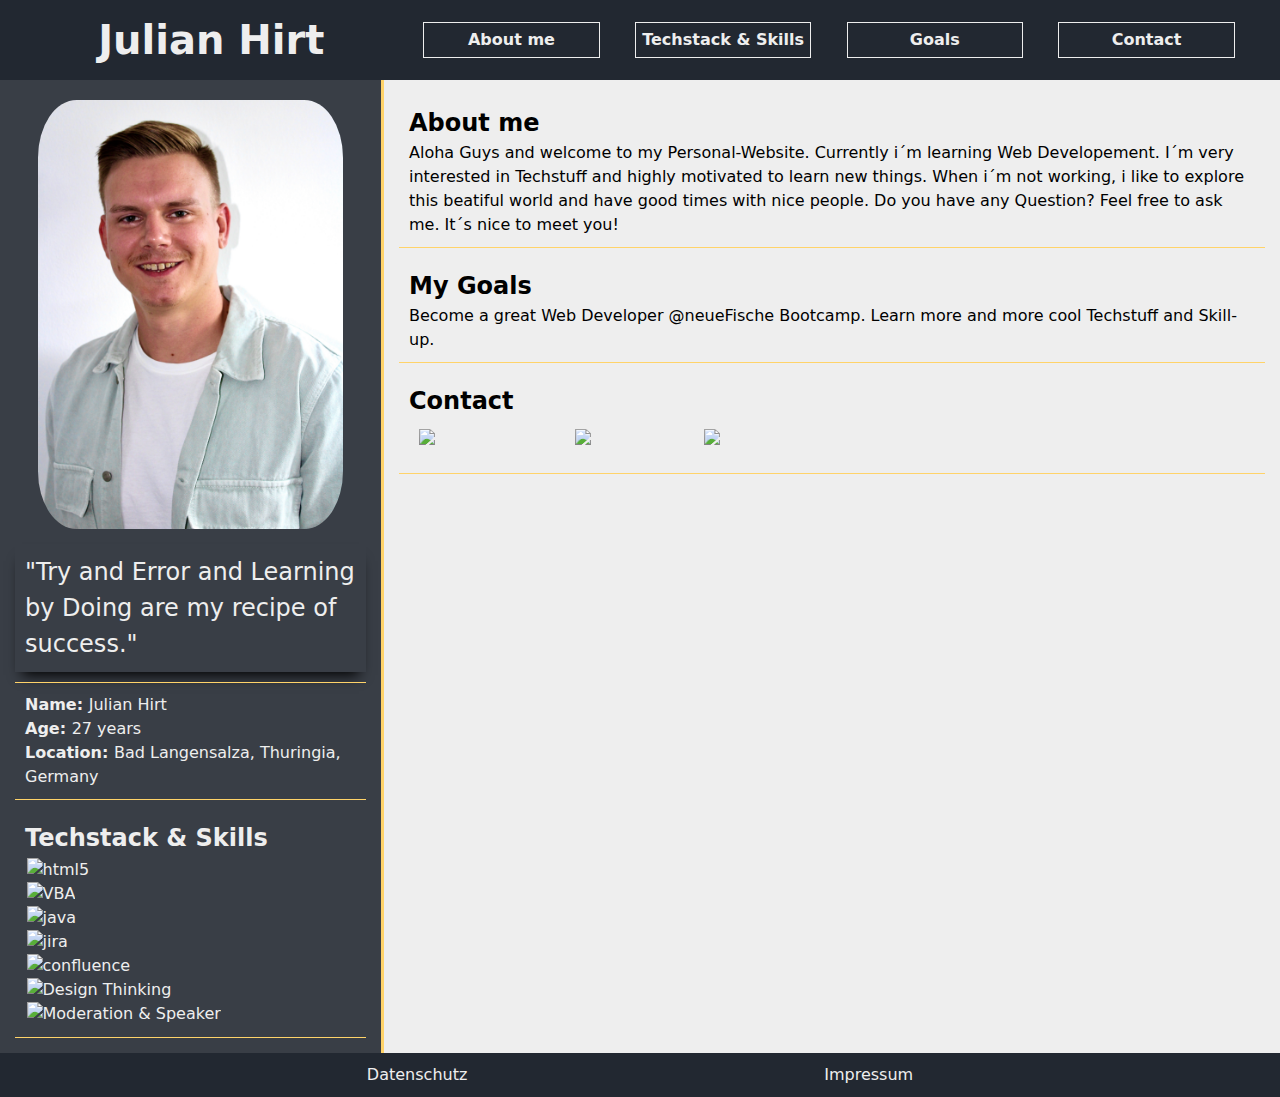
==== Index.html @ 3b86f061 "change directionary of index" ====
<!DOCTYPE html>
<html lang="en">
  <head>
    <meta charset="UTF-8" />
    <meta http-equiv="X-UA-Compatible" content="IE=edge" />
    <meta name="viewport" content="width=device-width, initial-scale=1.0" />
    <title>Julian´s Personal-Website</title>
    <link rel="stylesheet" href="../CSS/styles.css" />
  </head>

  <body>
    <header>
      <h1 class="headline">Julian Hirt</h1>
      <nav class="button">
        <a class="btn-epic" href="#aboutme">About me</a>
        <a href="#skills">Techstack & Skills</a>
        <a href="#goals">Goals</a>
        <a href="#contact">Contact</a>
      </nav>
    </header>

    <main>
      <section class="profil">
        <article class="fotocontainer">
          <img src="../CSS/images/IMG_6051.jpeg" alt="picture of Julian Hirt" />
          <p class="zitat">
            "Try and Error and Learning by Doing are my recipe of success."
          </p>
        </article>

        <article class="dates">
          <p><span>Name: </span>Julian Hirt</p>
          <p><span>Age: </span>27 years</p>
          <p><span>Location: </span>Bad Langensalza, Thuringia, Germany</p>
        </article>

        <article id="skills" class="techstack">
          <h2>Techstack & Skills</h2>
          <ul>
            <li>
              <img
                src="https://img.shields.io/badge/html5-%23E34F26.svg?style=for-the-badge&logo=html5&logoColor=white"
                alt="html5"
              />
            </li>
            <li>
              <img
                src="https://img.shields.io/badge/css3-%231572B6.svg?style=for-the-badge&logo=css3&logoColor=white)"
                alt="VBA"
              />
            </li>
            <li>
              <img
                src="https://img.shields.io/badge/javascript-%23323330.svg?style=for-the-badge&logo=javascript&logoColor=%23F7DF1E"
                alt="java"
              />
            </li>
            <li>
              <img
                src="https://img.shields.io/badge/jira-%230A0FFF.svg?style=for-the-badge&logo=jira&logoColor=white"
                alt="jira"
              />
            </li>
            <li>
              <img
                src="https://img.shields.io/badge/confluence-%23172BF4.svg?style=for-the-badge&logo=confluence&logoColor=white"
                alt="confluence"
              />
            </li>
            <li>
              <img
                src="https://img.shields.io/badge/-Design%20Thinking-lightgrey"
                alt="Design Thinking"
              />
            </li>
            <li>
              <img
                src="https://img.shields.io/badge/-Moderation%20%26%20Speaker-green"
                alt="Moderation & Speaker"
              />
            </li>
          </ul>
        </article>
      </section>

      <section class="description">
        <article id="aboutme">
          <h2>About me</h2>
          <p>
            Aloha Guys and welcome to my Personal-Website. Currently i´m
            learning Web Developement. I´m very interested in Techstuff and
            highly motivated to learn new things. When i´m not working, i like
            to explore this beatiful world and have good times with nice people.
            Do you have any Question? Feel free to ask me. It´s nice to meet
            you!
          </p>
        </article>

        <article id="goals">
          <h2>My Goals</h2>
          <p>
            Become a great Web Developer @neueFische Bootcamp. Learn more and
            more cool Techstuff and Skill-up.
          </p>
        </article>

        <article id="contact">
          <h2>Contact</h2>
          <div class="socials">
            <p>
              <a href="https://instagram.com/julian.hrt"
                ><img
                  src="https://cdn-icons-png.flaticon.com/512/174/174855.png"
                  alt="instagram-icon"
              /></a>
            </p>
            <p>
              <a href="https://github.com/JulianHrt"
                ><img
                  src="https://cdn-icons-png.flaticon.com/512/3291/3291695.png"
                  alt="Github-icon"
              /></a>
            </p>
            <p>
              <a href="mailto:julian.hirt94@web.de"
                ><img
                  src="https://cdn-icons-png.flaticon.com/512/646/646094.png"
                  alt="Mail-icon"
              /></a>
            </p>
          </div>
        </article>
      </section>
    </main>

    <footer>
      <a href="">Datenschutz</a>
      <a href="">Impressum</a>
    </footer>
  </body>
</html>
---- CSS/styles.css ----
* {
  box-sizing: border-box;
  padding: 0;
  margin: 0;
}

body {
  font-family: system-ui, -apple-system, BlinkMacSystemFont, "Segoe UI", Roboto,
    Oxygen, Ubuntu, Cantarell, "Open Sans", "Helvetica Neue", sans-serif;
  font-size: 10;
  line-height: 1.5;
}

h1 {
  font-weight: bold;
  font-size: 2.5rem;
  padding-left: 7%;
}

h2 {
  font-weight: bold;
  font-size: 1.5rem;
}

header {
  display: flex;
  justify-content: space-between;
  align-items: center;
  flex-wrap: wrap;
  _position: fixed;
  width: 100%;
  padding: 10px;
  background-color: #222831;
  color: #eeeeee;
  box-shadow: 0px 10px 13px -7px #000000;
  z-index: 10;
}

main {
  display: flex;
  justify-content: center;
}

nav {
  display: flex;
  justify-content: space-evenly;
  flex-wrap: wrap;
  width: 70%;
  font-size: large;
  font-weight: bold;
}

.profil {
  display: flex;
  flex-direction: column;
  flex-wrap: wrap;
  justify-content: flex-start;
  align-items: left;
  border-right: 3px solid #ffd369;
  padding: 10px;
  background-color: #393e46;
  color: #eeeeee;
  max-width: 30%;
}

.fotocontainer {
  display: flex;
  flex-direction: column;
  justify-content: space-around;
  align-items: center;
  flex-wrap: nowrap;
}

.fotocontainer img {
  border-radius: 15%;
  max-width: 90%;
  max-height: 90%;
  padding: 10px;
}

.zitat {
  font-weight: inherit;
  font-size: 1.5rem;
  margin: 5px;
  padding: 10px;
  box-shadow: 0px 10px 13px -7px #000000;
}

.dates {
  padding: 10px;
  margin: 5px;
  border-bottom: 1px solid #ffd369;
  border-top: 1px solid #ffd369;
}

.dates span {
  font-weight: bold;
}

.techstack {
  padding: 10px;
  margin: 5px;
  border-bottom: 1px solid #ffd369;
}

.techstack img:hover {
  width: 50%;
}

ul {
  list-style: none;
  padding: 1.5px;
}

.description {
  display: flex;
  flex-direction: column;
  flex-wrap: wrap;
  justify-content: flex-start;
  background-color: #eeeeee;
  max-width: 70%;
  padding: 10px;
}

.description article {
  margin: 5px;
  padding: 10px;

  border-bottom: 1px solid #ffd369;
}

.socials {
  display: flex;
}

.socials img {
  height: 50px;
  width: 50px;
  padding: 10px;
}

.socials img:hover {
  height: 100px;
  width: 100px;
}

footer {
  display: flex;
  justify-content: space-evenly;
  background-color: #222831;
  color: #eeeeee;
  padding: 10px;
}

a {
  color: #eeeeee;
  text-decoration: none;
}

nav a {
  padding: 10px;
}

_nav a:hover {
  border-bottom: solid #ffd369;
}

nav a {
  color: #eeeeee;
  border: 1px #eeeeee solid;
  padding: 5px;
  text-align: center;
  font-size: 1rem;
  transition: border 0.1s;
  width: 20%;
}

nav a:hover {
  border: 2px solid #ffd369;
  font-size: 1.25rem;
  text-align: center;
}
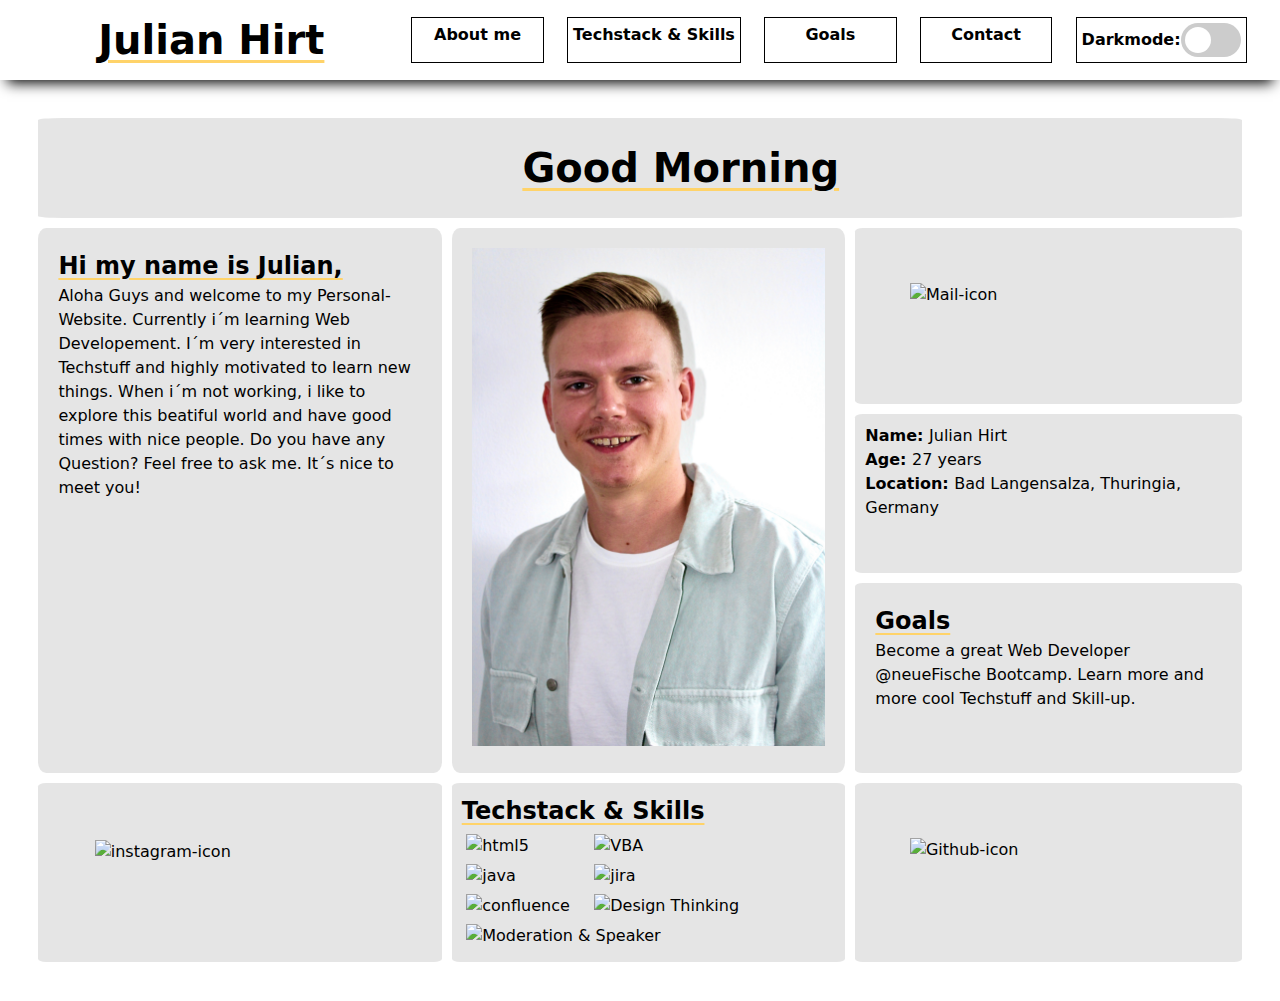
==== commit 214ce4fb: "redesign my personal website" ====
--- a/Index.html
+++ b/Index.html
@@ -4,29 +4,35 @@
     <meta charset="UTF-8" />
     <meta http-equiv="X-UA-Compatible" content="IE=edge" />
     <meta name="viewport" content="width=device-width, initial-scale=1.0" />
-    <title>Julian´s Personal-Website</title>
-    <link rel="stylesheet" href="../CSS/styles.css" />
+    <title>Document</title>
+    <link rel="stylesheet" href="/CSS/styles.css" />
+    <script src="/JS/index.js" defer></script>
   </head>
-
   <body>
     <header>
-      <h1 class="headline">Julian Hirt</h1>
-      <nav class="button">
-        <a class="btn-epic" href="#aboutme">About me</a>
+      <h1>Julian Hirt</h1>
+      <nav>
+        <a href="#aboutme">About me</a>
         <a href="#skills">Techstack & Skills</a>
         <a href="#goals">Goals</a>
         <a href="#contact">Contact</a>
+        <div class="settings__darkmode"><p>Darkmode: </p>
+        <label class="settings__switch"><input type="checkbox" data-js="switch"></input><span class="slider round"></span></label>
+        </div>
       </nav>
     </header>
 
     <main>
-      <section class="profil">
+      <section class="gridcontainer">
         <article class="fotocontainer">
-          <img src="../CSS/images/IMG_6051.jpeg" alt="picture of Julian Hirt" />
-          <p class="zitat">
-            "Try and Error and Learning by Doing are my recipe of success."
-          </p>
+          <img
+            src="/CSS/images/IMG_6051.jpeg"
+            alt="picture of Julian Hirt"
+            class="fotobox"
+          />
         </article>
+
+        <article class="greeting"><h1 data-js="display">Good Morning</h1></article>
 
         <article class="dates">
           <p><span>Name: </span>Julian Hirt</p>
@@ -81,11 +87,9 @@
             </li>
           </ul>
         </article>
-      </section>
 
-      <section class="description">
-        <article id="aboutme">
-          <h2>About me</h2>
+        <article id="aboutme" class="aboutme">
+          <h2>Hi my name is Julian,</h2>
           <p>
             Aloha Guys and welcome to my Personal-Website. Currently i´m
             learning Web Developement. I´m very interested in Techstuff and
@@ -96,46 +100,46 @@
           </p>
         </article>
 
-        <article id="goals">
-          <h2>My Goals</h2>
+        <article id="goals" class="goalss">
+          <h2>Goals</h2>
           <p>
             Become a great Web Developer @neueFische Bootcamp. Learn more and
             more cool Techstuff and Skill-up.
           </p>
         </article>
 
-        <article id="contact">
-          <h2>Contact</h2>
-          <div class="socials">
-            <p>
-              <a href="https://instagram.com/julian.hrt"
-                ><img
-                  src="https://cdn-icons-png.flaticon.com/512/174/174855.png"
-                  alt="instagram-icon"
-              /></a>
-            </p>
-            <p>
-              <a href="https://github.com/JulianHrt"
-                ><img
-                  src="https://cdn-icons-png.flaticon.com/512/3291/3291695.png"
-                  alt="Github-icon"
-              /></a>
-            </p>
-            <p>
-              <a href="mailto:julian.hirt94@web.de"
-                ><img
-                  src="https://cdn-icons-png.flaticon.com/512/646/646094.png"
-                  alt="Mail-icon"
-              /></a>
-            </p>
-          </div>
+        <article class="instagram">
+          <p>
+            <a href="https://instagram.com/julian.hrt"
+              ><img
+                src="https://cdn-icons-png.flaticon.com/512/174/174855.png"
+                alt="instagram-icon"
+            /></a>
+          </p>
+        </article>
+
+        <article class="github">
+          <p>
+            <a href="https://github.com/JulianHrt"
+              ><img
+                src="https://cdn-icons-png.flaticon.com/512/3291/3291695.png"
+                alt="Github-icon"
+            /></a>
+          </p>
+        </article>
+
+        <article class="mail">
+          <p>
+            <a href="mailto:julian.hirt94@web.de"
+              ><img
+                src="https://cdn-icons-png.flaticon.com/512/646/646094.png"
+                alt="Mail-icon"
+            /></a>
+          </p>
         </article>
       </section>
     </main>
 
-    <footer>
-      <a href="">Datenschutz</a>
-      <a href="">Impressum</a>
-    </footer>
+    <footer></footer>
   </body>
 </html>
--- a/CSS/styles.css
+++ b/CSS/styles.css
@@ -1,182 +1,8 @@
-* {
-  box-sizing: border-box;
-  padding: 0;
-  margin: 0;
-}
-
-body {
-  font-family: system-ui, -apple-system, BlinkMacSystemFont, "Segoe UI", Roboto,
-    Oxygen, Ubuntu, Cantarell, "Open Sans", "Helvetica Neue", sans-serif;
-  font-size: 10;
-  line-height: 1.5;
-}
-
-h1 {
-  font-weight: bold;
-  font-size: 2.5rem;
-  padding-left: 7%;
-}
-
-h2 {
-  font-weight: bold;
-  font-size: 1.5rem;
-}
-
-header {
-  display: flex;
-  justify-content: space-between;
-  align-items: center;
-  flex-wrap: wrap;
-  _position: fixed;
-  width: 100%;
-  padding: 10px;
-  background-color: #222831;
-  color: #eeeeee;
-  box-shadow: 0px 10px 13px -7px #000000;
-  z-index: 10;
-}
-
-main {
-  display: flex;
-  justify-content: center;
-}
-
-nav {
-  display: flex;
-  justify-content: space-evenly;
-  flex-wrap: wrap;
-  width: 70%;
-  font-size: large;
-  font-weight: bold;
-}
-
-.profil {
-  display: flex;
-  flex-direction: column;
-  flex-wrap: wrap;
-  justify-content: flex-start;
-  align-items: left;
-  border-right: 3px solid #ffd369;
-  padding: 10px;
-  background-color: #393e46;
-  color: #eeeeee;
-  max-width: 30%;
-}
-
-.fotocontainer {
-  display: flex;
-  flex-direction: column;
-  justify-content: space-around;
-  align-items: center;
-  flex-wrap: nowrap;
-}
-
-.fotocontainer img {
-  border-radius: 15%;
-  max-width: 90%;
-  max-height: 90%;
-  padding: 10px;
-}
-
-.zitat {
-  font-weight: inherit;
-  font-size: 1.5rem;
-  margin: 5px;
-  padding: 10px;
-  box-shadow: 0px 10px 13px -7px #000000;
-}
-
-.dates {
-  padding: 10px;
-  margin: 5px;
-  border-bottom: 1px solid #ffd369;
-  border-top: 1px solid #ffd369;
-}
-
-.dates span {
-  font-weight: bold;
-}
-
-.techstack {
-  padding: 10px;
-  margin: 5px;
-  border-bottom: 1px solid #ffd369;
-}
-
-.techstack img:hover {
-  width: 50%;
-}
-
-ul {
-  list-style: none;
-  padding: 1.5px;
-}
-
-.description {
-  display: flex;
-  flex-direction: column;
-  flex-wrap: wrap;
-  justify-content: flex-start;
-  background-color: #eeeeee;
-  max-width: 70%;
-  padding: 10px;
-}
-
-.description article {
-  margin: 5px;
-  padding: 10px;
-
-  border-bottom: 1px solid #ffd369;
-}
-
-.socials {
-  display: flex;
-}
-
-.socials img {
-  height: 50px;
-  width: 50px;
-  padding: 10px;
-}
-
-.socials img:hover {
-  height: 100px;
-  width: 100px;
-}
-
-footer {
-  display: flex;
-  justify-content: space-evenly;
-  background-color: #222831;
-  color: #eeeeee;
-  padding: 10px;
-}
-
-a {
-  color: #eeeeee;
-  text-decoration: none;
-}
-
-nav a {
-  padding: 10px;
-}
-
-_nav a:hover {
-  border-bottom: solid #ffd369;
-}
-
-nav a {
-  color: #eeeeee;
-  border: 1px #eeeeee solid;
-  padding: 5px;
-  text-align: center;
-  font-size: 1rem;
-  transition: border 0.1s;
-  width: 20%;
-}
-
-nav a:hover {
-  border: 2px solid #ffd369;
-  font-size: 1.25rem;
-  text-align: center;
-}
+@import url(./components/global.css);
+@import url(./components/navigation.css);
+@import url(./components/socials.css);
+@import url(./components/techstack.css);
+@import url(./components/dates.css);
+@import url(./components/gridcontainer.css);
+@import url(./components/fotobox.css);
+@import url(./components/darkmodetoggle.css);
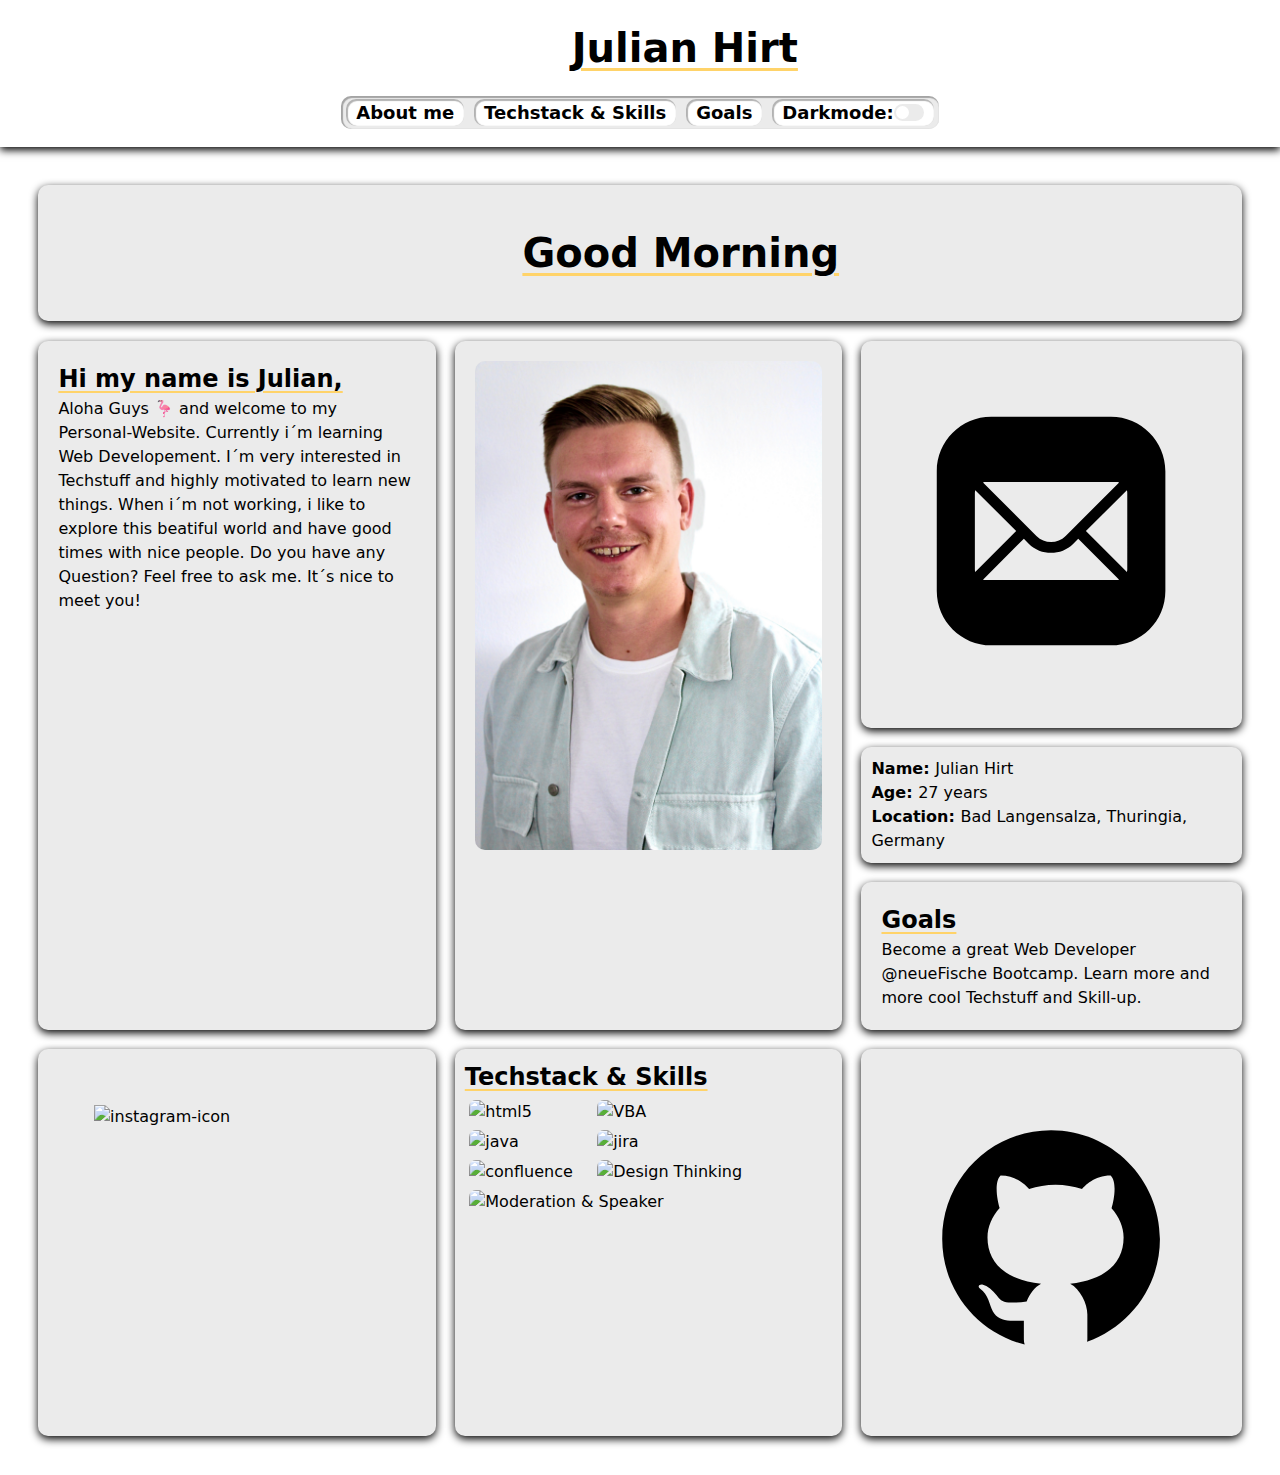
==== commit abc1eb7d: "add darkmode" ====
--- a/Index.html
+++ b/Index.html
@@ -14,10 +14,9 @@
       <nav>
         <a href="#aboutme">About me</a>
         <a href="#skills">Techstack & Skills</a>
-        <a href="#goals">Goals</a>
-        <a href="#contact">Contact</a>
+        <a href="#goals">Goals</a>  
         <div class="settings__darkmode"><p>Darkmode: </p>
-        <label class="settings__switch"><input type="checkbox" data-js="switch"></input><span class="slider round"></span></label>
+        <label class="settings__switch" for="checkbox"><input type="checkbox" id="checkbox"></input><span class="slider round"></span></label>
         </div>
       </nav>
     </header>
@@ -91,7 +90,7 @@
         <article id="aboutme" class="aboutme">
           <h2>Hi my name is Julian,</h2>
           <p>
-            Aloha Guys and welcome to my Personal-Website. Currently i´m
+            Aloha Guys <span>🦩</span> and welcome to my Personal-Website. Currently i´m
             learning Web Developement. I´m very interested in Techstuff and
             highly motivated to learn new things. When i´m not working, i like
             to explore this beatiful world and have good times with nice people.
@@ -113,28 +112,25 @@
             <a href="https://instagram.com/julian.hrt"
               ><img
                 src="https://cdn-icons-png.flaticon.com/512/174/174855.png"
-                alt="instagram-icon"
+                alt="instagram-icon" 
             /></a>
           </p>
         </article>
 
         <article class="github">
           <p>
-            <a href="https://github.com/JulianHrt"
-              ><img
-                src="https://cdn-icons-png.flaticon.com/512/3291/3291695.png"
-                alt="Github-icon"
-            /></a>
+            <a href="https://github.com/JulianHrt">
+              <svg class="github--icon" fill="#000000" xmlns="http://www.w3.org/2000/svg"  viewBox="0 0 30 30" width="100%" height="100%">    <path d="M15,3C8.373,3,3,8.373,3,15c0,5.623,3.872,10.328,9.092,11.63C12.036,26.468,12,26.28,12,26.047v-2.051 c-0.487,0-1.303,0-1.508,0c-0.821,0-1.551-0.353-1.905-1.009c-0.393-0.729-0.461-1.844-1.435-2.526 c-0.289-0.227-0.069-0.486,0.264-0.451c0.615,0.174,1.125,0.596,1.605,1.222c0.478,0.627,0.703,0.769,1.596,0.769 c0.433,0,1.081-0.025,1.691-0.121c0.328-0.833,0.895-1.6,1.588-1.962c-3.996-0.411-5.903-2.399-5.903-5.098 c0-1.162,0.495-2.286,1.336-3.233C9.053,10.647,8.706,8.73,9.435,8c1.798,0,2.885,1.166,3.146,1.481C13.477,9.174,14.461,9,15.495,9 c1.036,0,2.024,0.174,2.922,0.483C18.675,9.17,19.763,8,21.565,8c0.732,0.731,0.381,2.656,0.102,3.594 c0.836,0.945,1.328,2.066,1.328,3.226c0,2.697-1.904,4.684-5.894,5.097C18.199,20.49,19,22.1,19,23.313v2.734 c0,0.104-0.023,0.179-0.035,0.268C23.641,24.676,27,20.236,27,15C27,8.373,21.627,3,15,3z"/></svg>
+            </a>
           </p>
         </article>
 
         <article class="mail">
           <p>
-            <a href="mailto:julian.hirt94@web.de"
-              ><img
-                src="https://cdn-icons-png.flaticon.com/512/646/646094.png"
-                alt="Mail-icon"
-            /></a>
+            <a href="mailto:julian.hirt94@web.de">
+              <svg class="mail--icon"fill="#000000" xmlns="http://www.w3.org/2000/svg"  viewBox="0 0 50 50" width="100%" height="100%">
+                <path d="M 14 4 C 8.4886661 4 4 8.4886661 4 14 L 4 36 C 4 41.511334 8.4886661 46 14 46 L 36 46 C 41.511334 46 46 41.511334 46 36 L 46 14 C 46 8.4886661 41.511334 4 36 4 L 14 4 z M 13 16 L 37 16 C 37.18 16 37.349766 16.020312 37.509766 16.070312 L 27.679688 25.890625 C 26.199688 27.370625 23.790547 27.370625 22.310547 25.890625 L 12.490234 16.070312 C 12.650234 16.020312 12.82 16 13 16 z M 11.070312 17.490234 L 18.589844 25 L 11.070312 32.509766 C 11.020312 32.349766 11 32.18 11 32 L 11 18 C 11 17.82 11.020312 17.650234 11.070312 17.490234 z M 38.929688 17.490234 C 38.979688 17.650234 39 17.82 39 18 L 39 32 C 39 32.18 38.979687 32.349766 38.929688 32.509766 L 31.400391 25 L 38.929688 17.490234 z M 20 26.410156 L 20.890625 27.310547 C 22.020625 28.440547 23.510234 29 24.990234 29 C 26.480234 29 27.959844 28.440547 29.089844 27.310547 L 29.990234 26.410156 L 37.509766 33.929688 C 37.349766 33.979688 37.18 34 37 34 L 13 34 C 12.82 34 12.650234 33.979687 12.490234 33.929688 L 20 26.410156 z"/></svg>
+            </a>
           </p>
         </article>
       </section>
